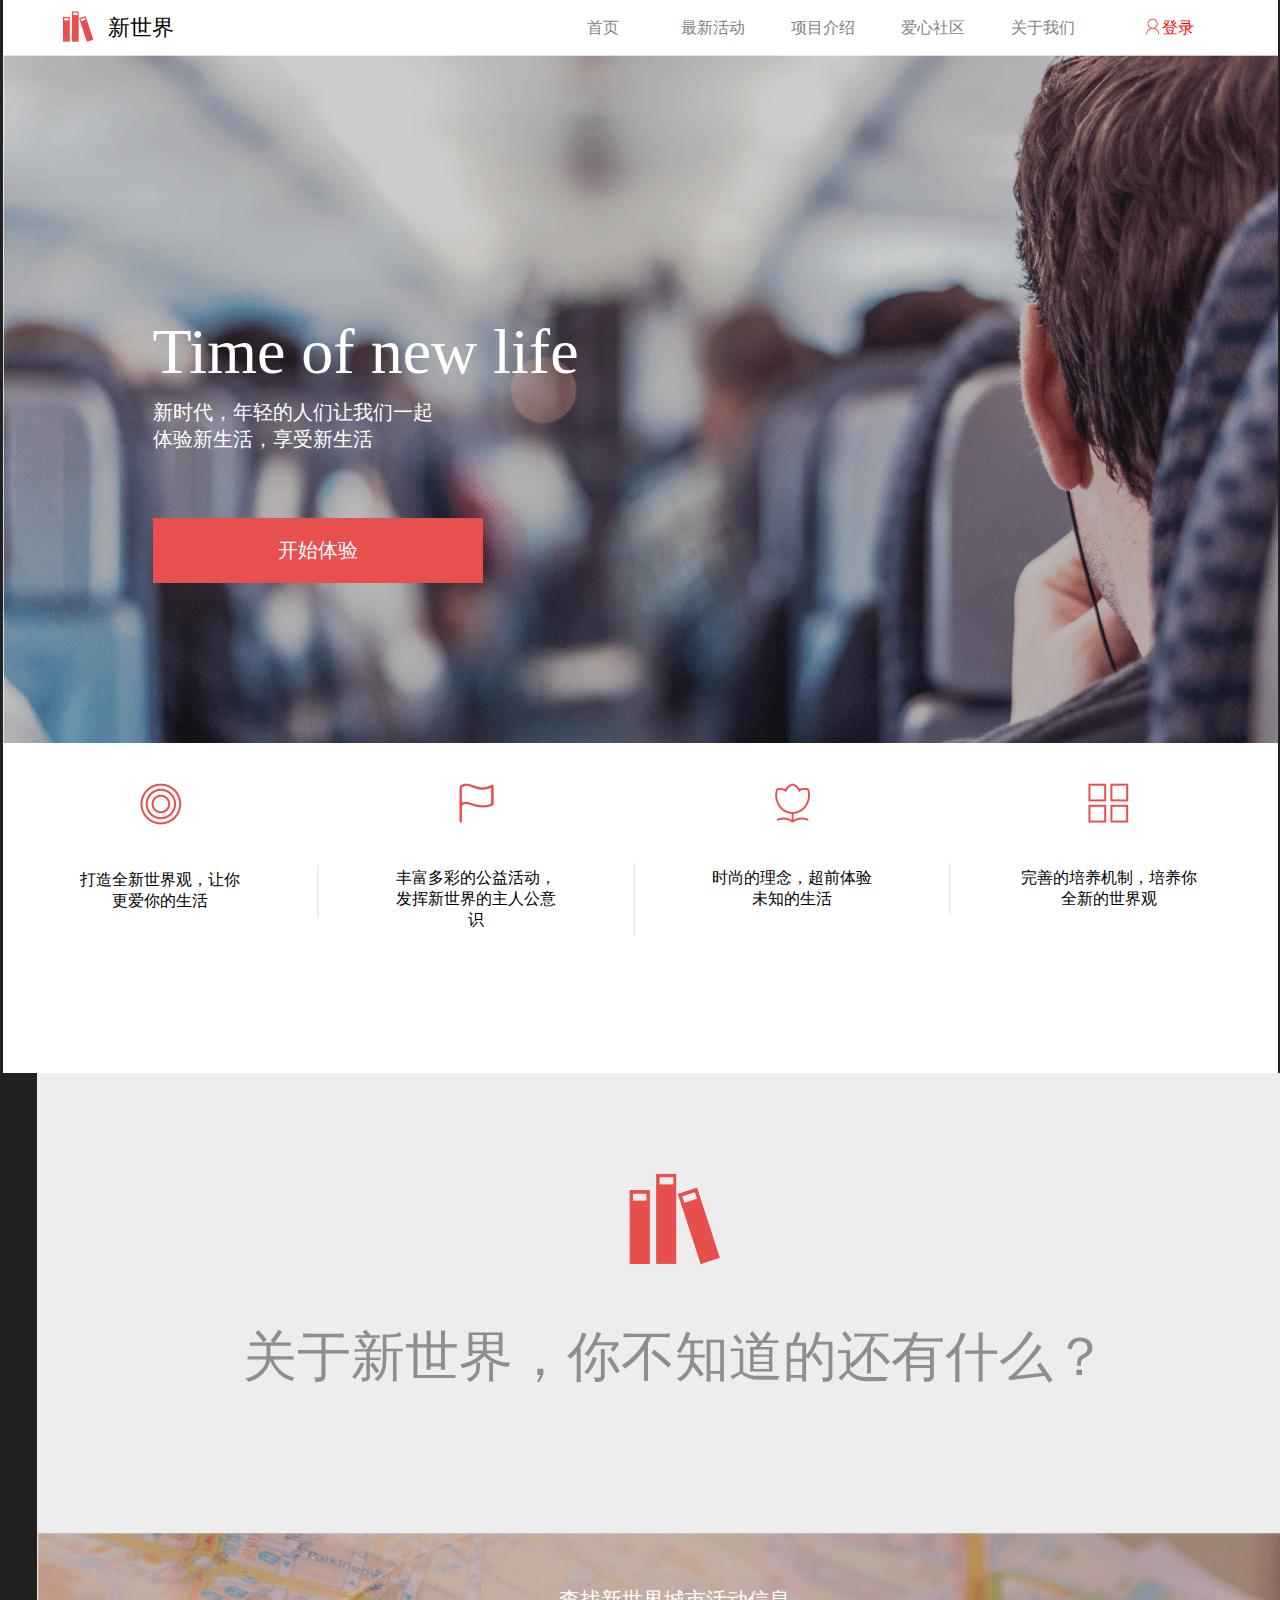
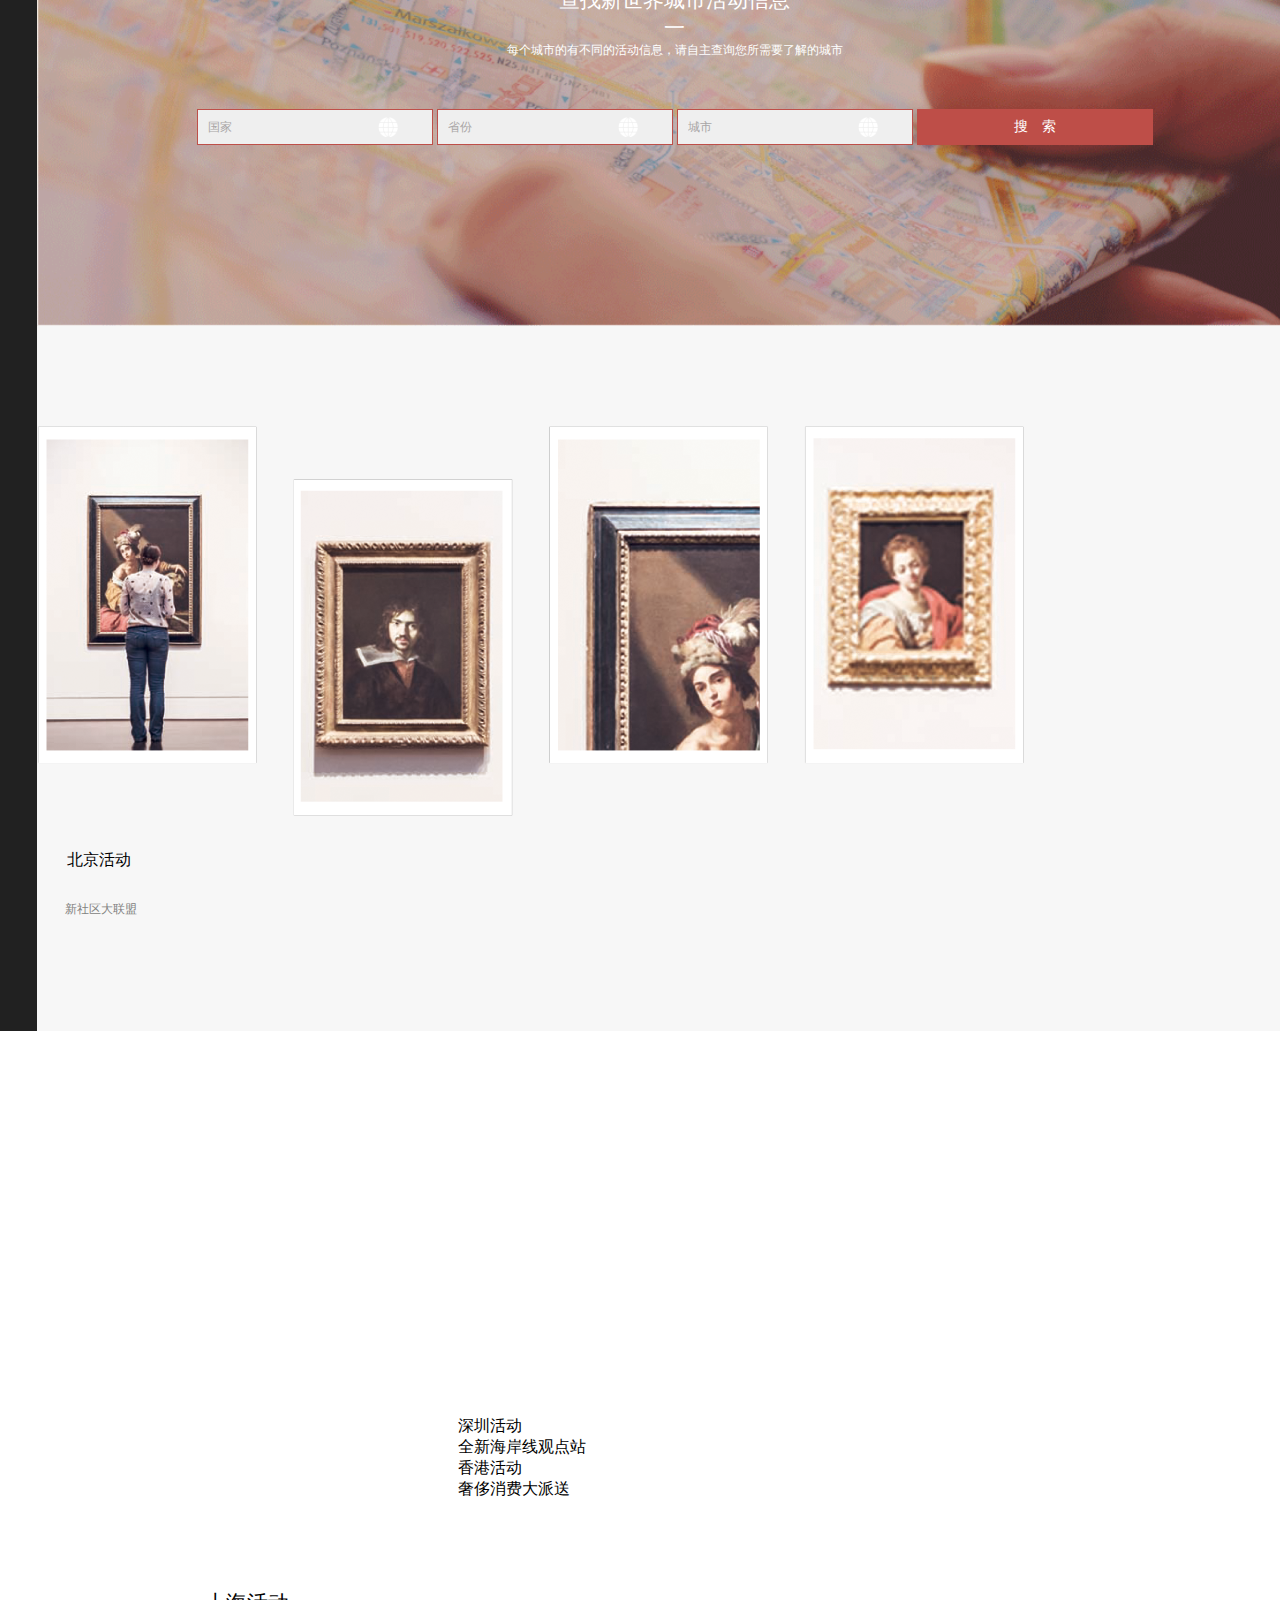
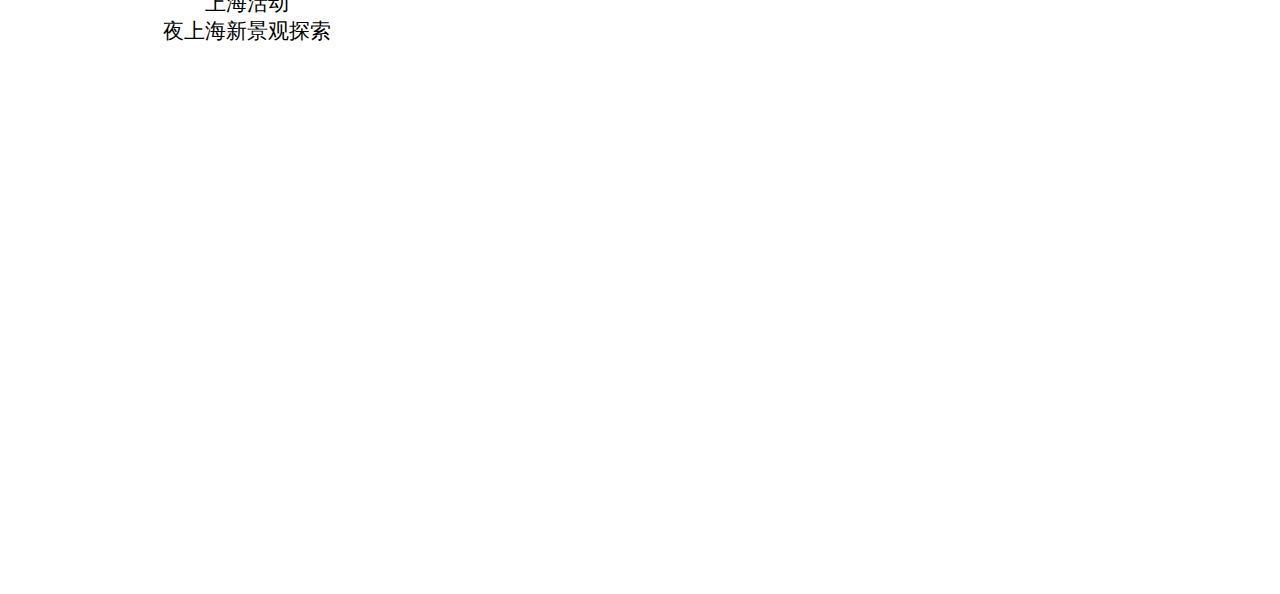
==== 10-3/index.html @ 668c170f "mission7" ====
<!DOCTYPE html>
<html lang="zh">

<head>
    <title>新世界</title>
    <meta charset='utf-8'>
    <link rel="stylesheet" type="text/css" href="reset.css">
    <link rel="stylesheet" type="text/css" href="main.css">
</head>

<body>
    <div class="main">
        <div class="nav">
            <h1>新世界</h1>
            <ul>
                <li><a href="#">首页</a></li>
                <li><a href="#">最新活动</a></li>
                <li><a href="#">项目介绍</a></li>
                <li><a href="#">爱心社区</a></li>
                <li><a href="#">关于我们</a></li>
                <li class="login"><a href="#">登录</a></li>
            </ul>
        </div>
        <div class="info">
            <div>
                <h2>Time of new life</h2>
                <p>新时代，年轻的人们让我们一起
                    <br>体验新生活，享受新生活</p>
                <p class="go">开始体验</p>
            </div>
        </div>
        <div class="slogan clearfix">
            <div class="sblock">
                <img src="img/slogan3.png" alt="">
                <p>打造全新世界观，让你更爱你的生活</p>
            </div>
            <div class="sblock">
                <img src="img/slogan2.png" alt="">
                <p>丰富多彩的公益活动，发挥新世界的主人公意识</p>
            </div>
            <div class="sblock">
                <img src="img/slogan1.png" alt="">
                <p>时尚的理念，超前体验未知的生活</p>
            </div>
            <div class="sblock">
                <img src="img/slogan4.png" alt="">
                <p>完善的培养机制，培养你全新的世界观</p>
            </div>
        </div>
    </div>
    <div id="new_world_acti">
        <div class="banner">
        <img class="logo" src="img/logob.png">
        <p class="title">关于新世界，你不知道的还有什么？</p>
        </div>
     <div class="search_page">
          <h3 class="title">查找新世界城市活动信息</br>一</h3>
          <p class="info">每个城市的有不同的活动信息，请自主查询您所需要了解的城市</p>
          <form>
            <div class="select">
              <select name="country">
                <option value="" selected="selected">国家</option>
                <option value="china">中国</option>
              </select>
            </div> 
     <div class="select">
              <select name="province">
                <option value="" selected="selected">省份</option>
                <option value="beijing">北京市</option>
                <option value="tianjing">天津市</option>
                <option value="hebei">河北省</option>
                <option value="shanxi_1">陕西省</option>
                <option value="neimeng">内蒙古自治区</option>
                <option value="liaoning">辽宁省</option>
              </select>
            </div>
            <div class="select">
              <select name="city">
                <option value="" selected="selected">城市</option>
              </select>
            </div>
            <button type="submit" id="submit">搜&nbsp;&nbsp;&nbsp;&nbsp;索</button>
          </form>  
         </div>
         <div class="acti_info">
              <img src="img/activity.png" alt="img">
           <div class="part1">
           	<h4>北京活动</h4>
                <p>新社区大联盟</p>
           </div>
           <div class="part2">
           <h4>上海活动</h4>
                <p>夜上海新景观探索</p>	
           </div>
           <div class="part3">
           <h4>深圳活动</h4>
                <p>全新海岸线观点站</p>
           </div>
           <div class="part4">
           	<h4>香港活动</h4>
                <p>奢侈消费大派送</p>
           </div>
            </div>     
</body>

</html>
---- 10-3/main.css ----
body {
    background: #212121;
}


/*导航条样式*/

.main {
    width: 1275px;
    background-color: #fff;
    margin: 0 auto;
}

.nav {
    height: 55px;
    line-height: 55px;
    padding: 0 50px;
}

div.nav h1 {
    float: left;
    font-size: 22px;
    font-family: 黑体;
    background-image: url(img/logo.png);
    background-repeat: no-repeat;
    background-position: 0 3px;
    padding-left: 55px;
}

div.nav ul {
    float: right;
    font-family: 微软雅黑;
}

div.nav ul li {
    float: left;
    font-size: 16px;
    margin-left: 10px;
}

div.nav ul li a {
    display: block;
    text-align: center;
    width: 100px;
    color: #808388;
    text-decoration: none;
}

div.nav ul a:hover {
    color: red;
    border-bottom: 4px red solid;
}

li.login {
    background-image: url(img/user.png);
    background-repeat: no-repeat;
    background-position: 30px 5px;
    padding-left: 25px;
}

div.nav ul .login a {
    color: red;
}


/*导航条样式结束*/

div.info {
    height: 688px;
    width: 1275px;
    overflow: hidden;
    background-image: url(img/info.png);
    background-repeat: no-repeat;
    color: #fff;
}

.info div {
    margin-left: 150px;
    margin-top: 260px;
}

div.info h2 {
    font-size: 64px;
    margin-bottom: 10px;
}

div.info p {
    font-size: 20px;
}

p.go {
    height: 65px;
    width: 330px;
    line-height: 65px;
    background-color: #E8504F;
    text-align: center;
    margin-top: 65px;
}


/*公司理念介绍区域样式*/

.slogan {
    height: 250px;
    padding: 40px 0;
}

.slogan .sblock {
    width: 316px;
    text-align: center;
    float: left;
}

.sblock p {
    margin-top: 36px;
    padding: 5px 70px;
    border-right: 2px #ededed solid;
}

div.sblock:last-child p {
    border-right: none;
}
/*地区部分*/

#new_world_acti .banner{
  width:1275px;
  height:360px;
  background-color: #EDEDED;
  text-align: center;
  padding-top: 100px;
}
#new_world_acti .banner .title{
  font-size: 53.59px;
  color:#8F8D8E;
  font-family: "黑体";
  margin-top: 52px;
}

#new_world_acti{
   margin-left: 37px
}
/*城市查找部分*/
#new_world_acti .search_page{
  position: relative;
  width:1275px;
  height:340px;
  padding-top: 53px;
  text-align: center;
  background: url(img/map.png);
  background-size: cover;
}
#new_world_acti .search_page .title{
  font-size: 21px;
  font-weight: normal;
  font-family: "微软雅黑";
  color: white;
  text-align: center;
}
#new_world_acti .search_page .info{
  font-size: 12px;
  color: white;
  text-align: center;
  font-family: "微软雅黑";
  }
#new_world_acti .search_page form{
  display: inline-block;
  margin-top:50px;
  }
#new_world_acti #submit{
  display: inline-block;
  width:236px;
  height:36px;
  background-color: #BE4E48;
  font-size: 14px;
  color:white;
  font-family: "微软雅黑";
  border: none; 
  }
#new_world_acti .search_page .select{
  position: relative;
  display:inline-block;
  }
#new_world_acti .search_page form select{
  width:236px;
  height:36px;
  padding-left: 10px;
  font-size: 12px;
  color: #A9A6A6;
  appearance:none;
} 
#new_world_acti .search_page form select{
    border:1px solid #BE4F49;
}
#new_world_acti .search_page .select:after{
  content: '';
  width:20px;
  height:20px;
  position: absolute;
  display: inline-block;
  right:35px;
  top:50%;
  margin-top: -10px;
  background: url(img/bottom1.png);
  background-size: cover;
}
/*活动部分*/
#new_world_acti .acti_info{
  position: relative;
  width:1275px;
  height:605px;
  background-color: #F7F7F7;
  padding-top: 100px;
}
#new_world_acti .acti_info .part1{
   margin: -50 0;
   width:100%;
  height:566px;
}
#new_world_acti .acti_info .part1 h4{
  margin:30px;
  font-family: "微软雅黑";
}
#new_world_acti .acti_info .part1 p{
  margin: 28px;
  font-family: "微软雅黑";
  font-size:12px;
  color:#828281;
}
#new_world_acti .acti_info .part2{
  float: left;
  width:33%;
  height:100%;
  text-align: center;
  font-size: 21px;
  font-family: "黑体";
  padding-top: 173px;
}
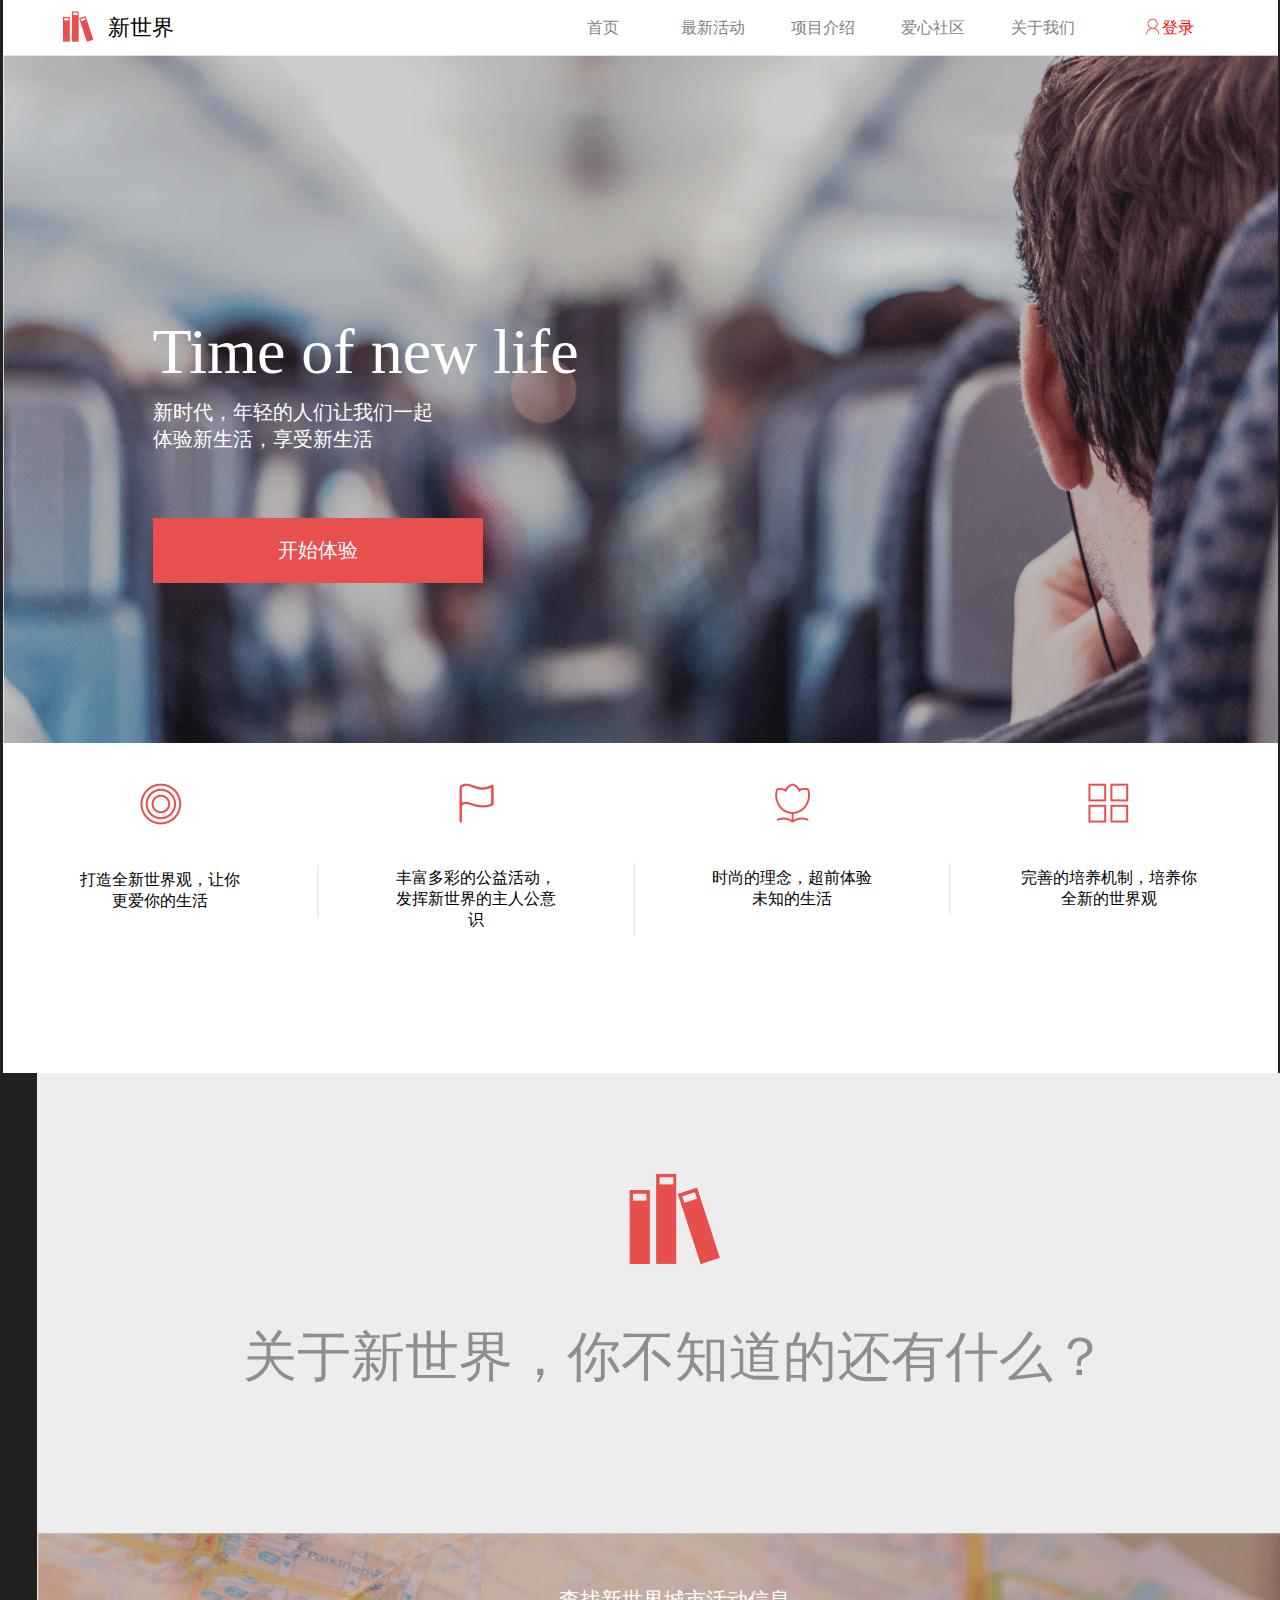
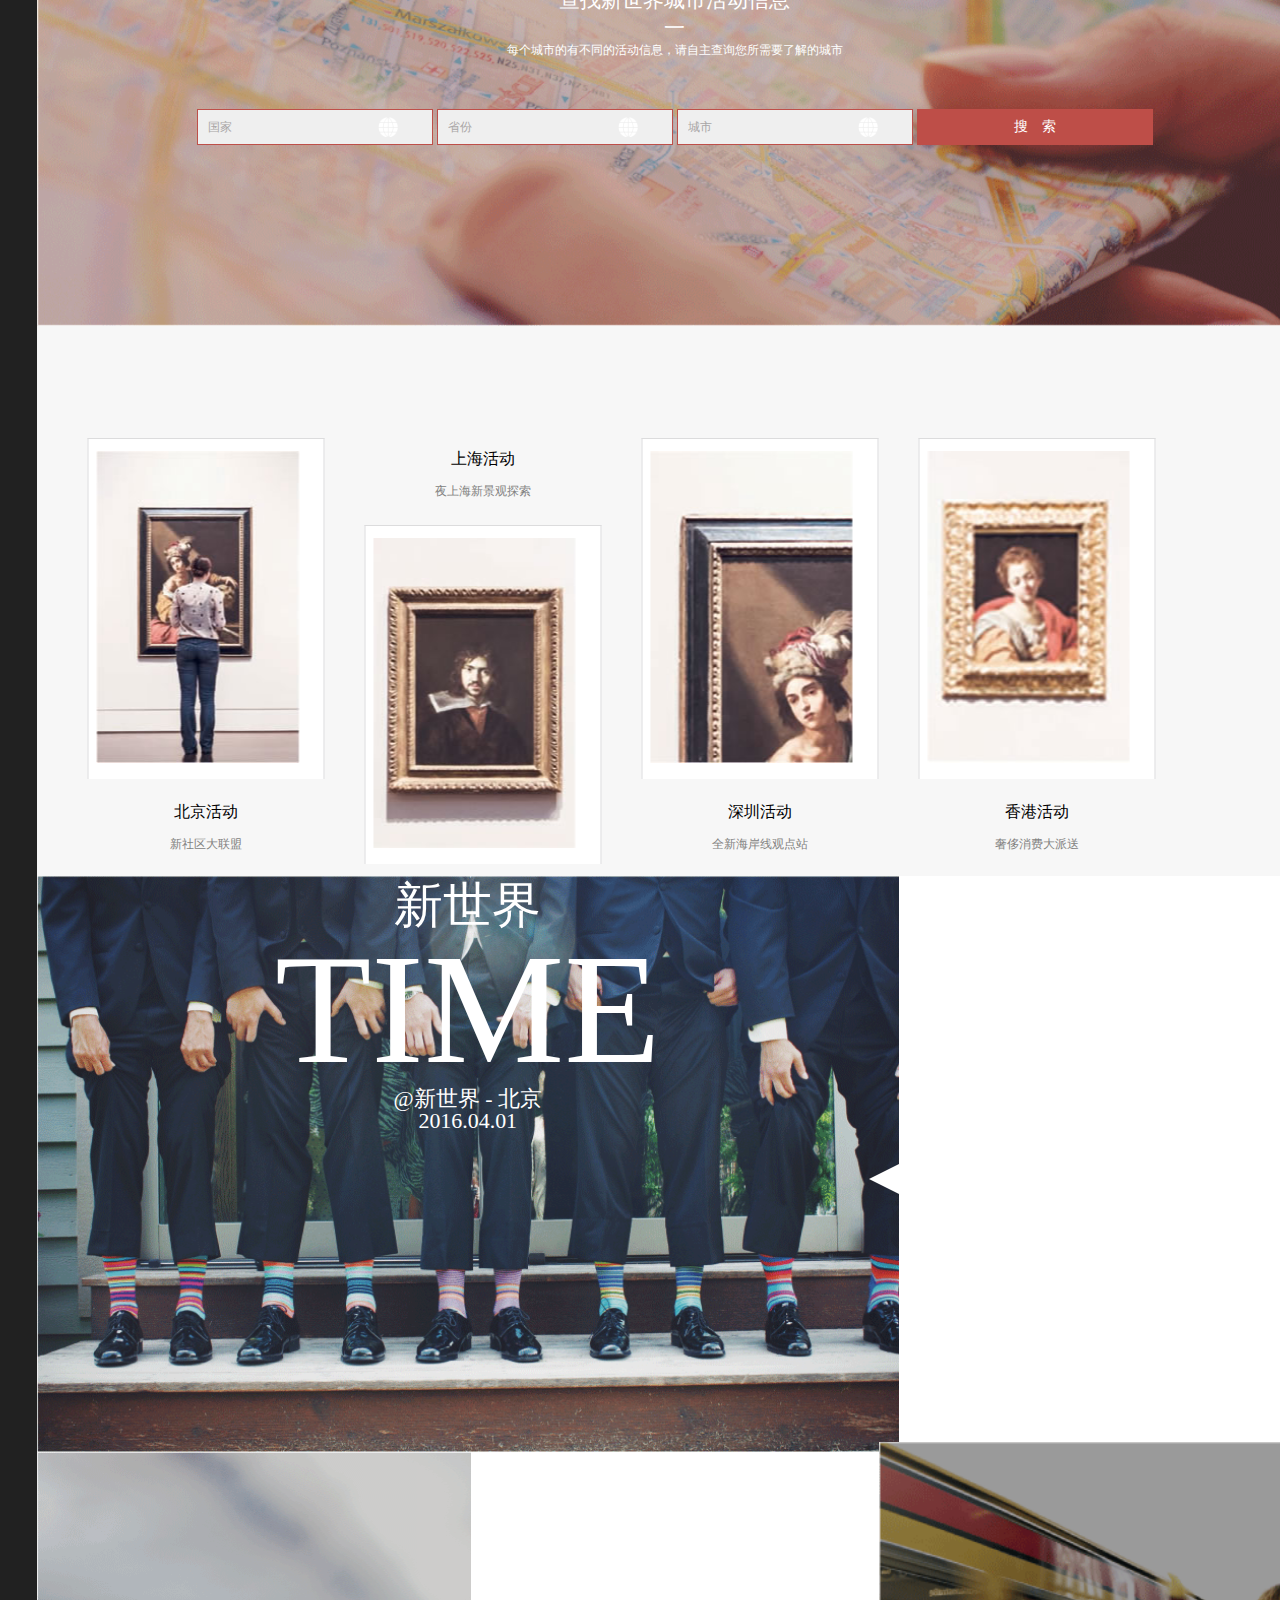
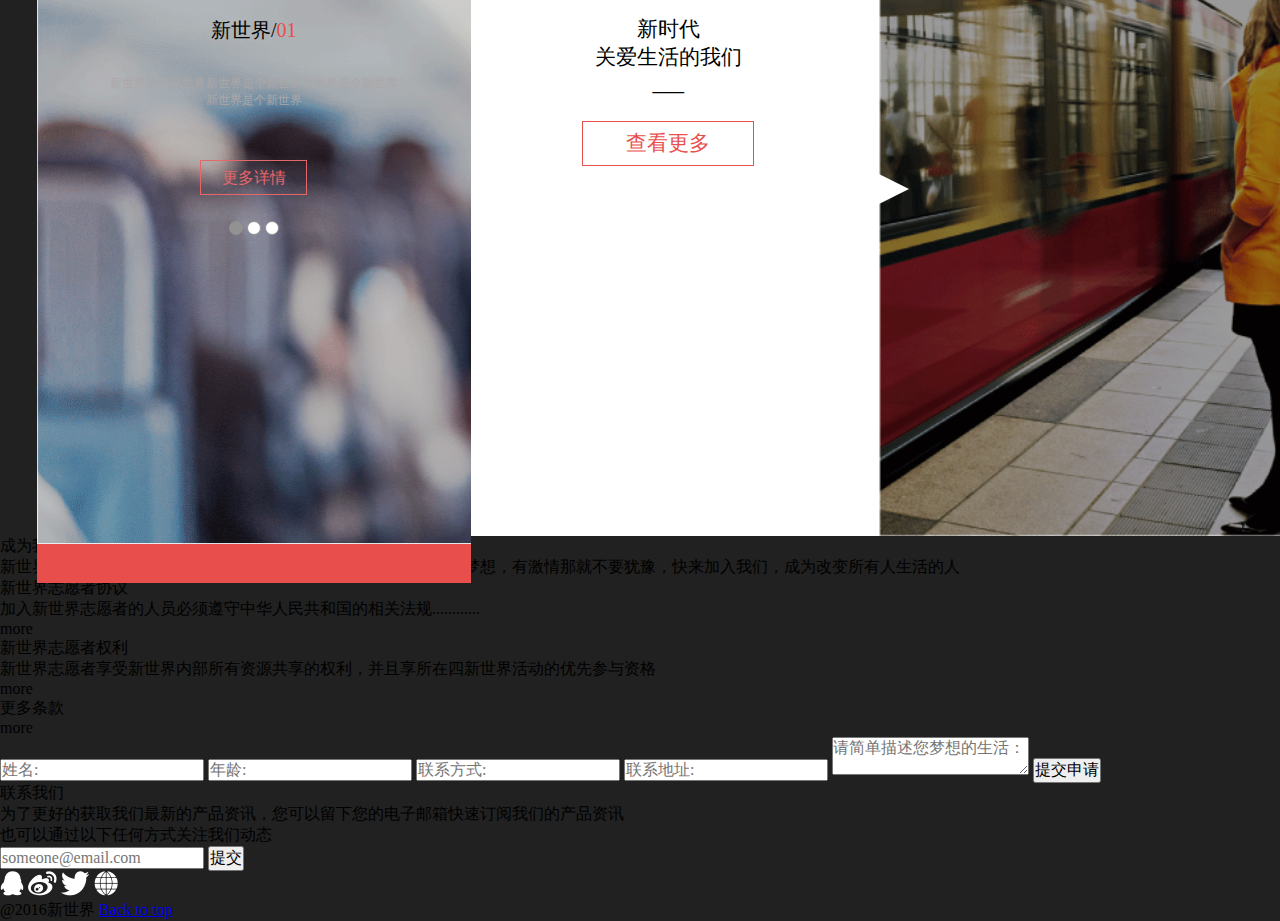
==== commit 0371c47a: "mission7补充" ====
--- a/10-3/index.html
+++ b/10-3/index.html
@@ -81,26 +81,143 @@
             </div>
             <button type="submit" id="submit">搜&nbsp;&nbsp;&nbsp;&nbsp;索</button>
           </form>  
-         </div>
+         </div>        
          <div class="acti_info">
-              <img src="img/activity.png" alt="img">
-           <div class="part1">
-           	<h4>北京活动</h4>
+          <ul class="info_list">
+            <li class="part_1 part first">
+              <div class="album">
+                <img src="img/album_1.jpg" alt="img">
+              </div>
+              <p class="intro">
+                <h4>北京活动</h4>
                 <p>新社区大联盟</p>
-           </div>
-           <div class="part2">
-           <h4>上海活动</h4>
-                <p>夜上海新景观探索</p>	
-           </div>
-           <div class="part3">
-           <h4>深圳活动</h4>
+              </p>
+            </li>
+            <li class="part_2 part">
+              <p class="intro">
+                <h4>上海活动</h4>
+                <p>夜上海新景观探索</p>
+              </p>
+              <div class="album">
+                <img src="img/album_2.jpg" alt="img">
+              </div>
+            </li> 
+            <li class="part_3 part">
+              <div class="album">
+                <img src="img/album_3.jpg" alt="img">
+              </div>
+              <p class="intro">
+                <h4>深圳活动</h4>
                 <p>全新海岸线观点站</p>
-           </div>
-           <div class="part4">
-           	<h4>香港活动</h4>
+              </p>
+            </li>
+            <li class="part_4 part">
+              <div class="album">
+                <img src="img/album_4.jpg" alt="img">
+              </div>
+              <p class="intro">
+                <h4>香港活动</h4>
                 <p>奢侈消费大派送</p>
-           </div>
-            </div>     
+              </p>
+            </li>
+            </ul>
+        </div>
+      </div>
+
+      <div id="new_world_info">
+        <div class="part_1">
+          <div class="banner fl">
+            <ul>
+              <li class="line_1">新世界</li>
+              <li class="line_2">TIME</li>
+              <li class="line_3">@新世界 - 北京</li>
+              <li class="line_4">2016.04.01</li>
+            </ul>
+          </div>
+       <div class="info fr">
+            <h3>新世界/<span>01</span></h3>
+            <p>新世界是个新世界新世界是个新世界新世界是个新世界新世界是个新世界</p>
+            <a class="btn">更多详情</a>
+            <ul>
+              <li class="active"></li>
+              <li></li>
+              <li></li>
+            </ul>
+          </div>
+        </div>
+       <div class="part_2">
+          <ul>
+            <li class="first_part">
+              <h3>新时代</h3>
+              <p>关爱生活的我们</br>___</p>
+              <a class="btn">查看更多</a>
+            </li>
+            <li class="second_part">
+              <h3>新时代</h3>
+              <p>关爱生活的我们</br>___</p>
+              <a class="btn">查看更多</a>
+            </li>
+            <li class="third_part"></li>
+          </ul>
+        </div>
+      </div>
+      <div id="be_vounlenteer">
+        <div class="up_part">
+          <h3>成为我们的志愿者</h3>
+          <span></span>
+          <p>新世界的大家庭需要每一个爱生活的人的加入，如果你够年轻，有梦想，有激情那就不要犹豫，快来加入我们，成为改变所有人生活的人 </p>
+        </div>
+        <div class="down_part">
+          <div class="wrapper">
+            <div class="left_part fl">
+              <div class="protocol para">
+                <h3>新世界志愿者协议</h3>
+                <p>加入新世界志愿者的人员必须遵守中华人民共和国的相关法规............</p>
+                <a><span>more</span><i></i></a>
+              </div>
+              <div class="rights para">
+                <h3>新世界志愿者权利</h3>
+                <p>新世界志愿者享受新世界内部所有资源共享的权利，并且享所在四新世界活动的优先参与资格</p>
+                <a><span>more</span><i></i></a>
+              </div>
+              <div class="more_protocol para">
+                <h3>更多条款</h3>
+                <p></p>
+                <a><span>more</span><i></i></a>
+              </div>
+            </div>
+            <div class="right_part fr">
+              <form>
+                <input type="text" id="user_name" name="user_name" placeholder="姓名:">
+                <input type="text" id="user_age" name="user_age" placeholder="年龄:">
+                <input type="text" id="user_contact" name="user_contact" placeholder="联系方式:">
+                <input type="text" id="user_address" name="user_address" placeholder="联系地址:">
+                <textarea name="user_des" id="user_des" placeholder="请简单描述您梦想的生活："></textarea>
+                <input type="submit" id="sub_btn" value="提交申请">
+              </form>
+            </div>
+          </div>
+        </div>
+      </div>
+      <div id="contact">
+        <h3>联系我们</h3>
+        <p>
+          为了更好的获取我们最新的产品资讯，您可以留下您的电子邮箱快速订阅我们的产品资讯</br>也可以通过以下任何方式关注我们动态
+        </p>
+        <div class="search_box">
+          <input type="text" nmae="email" id="email" placeholder="someone@email.com">
+          <input type="submit" value="提交" id="submit">
+        </div>
+        <img src="img/bottom3.png" class="icon" alt="img">
+        <img src="img/bottom4.png" class="icon" alt="img">
+        <img src="img/bottom2.png" class="icon" alt="img">
+        <img src="img/bottom1.png" class="icon" alt="img">
+      </div>
+      <div id="footer">
+        <span class="fl">@2016新世界</span>
+        <a class="fr" href="#">Back to top</a>
+      </div>
+    </div> 
 </body>
 
 </html>
--- a/10-3/main.css
+++ b/10-3/main.css
@@ -204,29 +204,173 @@
   background-size: cover;
 }
 /*活动部分*/
+
 #new_world_acti .acti_info{
   position: relative;
   width:1275px;
-  height:605px;
+  height:450px;
   background-color: #F7F7F7;
   padding-top: 100px;
-}
-#new_world_acti .acti_info .part1{
-   margin: -50 0;
-   width:100%;
-  height:566px;
-}
-#new_world_acti .acti_info .part1 h4{
-  margin:30px;
-  font-family: "微软雅黑";
-}
-#new_world_acti .acti_info .part1 p{
-  margin: 28px;
+
+}
+#new_world_acti .acti_info .info_list{
+  display: inline-block;
+  width:1275px;
+  position: absolute;
+  left:50%;
+  transform: translateX(-50%);
+}
+
+#new_world_acti .acti_info .part{
+  display: inline-block;
+  margin-left:36px;
+}
+#new_world_acti .acti_info .part.first{
+  margin-left: 50px;
+  } 
+#new_world_acti .acti_info .part h4{
+  margin:13px;
+  text-align: center; 
+  font-family: "微软雅黑";
+}
+#new_world_acti .acti_info .part p{
+  text-align: center;
   font-family: "微软雅黑";
   font-size:12px;
   color:#828281;
-}
-#new_world_acti .acti_info .part2{
+  padding-bottom: 10px;
+}
+#new_world_acti .acti_info .part .album{
+  width:219px;
+  padding:12px 8px;
+  margin-top:5px;
+  background-color: white;
+  border-top:1px solid #DCDCDD;
+  border-left:1px solid #DCDCDD;
+  border-right:1px solid #DCDCDD;
+}
+/*新世界部分*/
+
+#new_world_info{
+  width:1275px;
+  height:1000px;
+  background-color: white;
+  margin-left: 37px;
+}
+#new_world_info .part_1{
+  width:100%;
+  height:566px;
+  padding-right: 16px;
+}
+#new_world_info .part_1 .banner{
+  background:url(img/line.png);
+  background-size: cover;
+  padding-top:134px;
+  text-align: center;
+  line-height: 1;
+  position: relative;
+  height:100%;
+  width:66%;
+  padding: 5px 10px;
+  margin-right: 3px;
+}
+#new_world_info .part_1 .banner:after{
+  content: '';
+  width:0;
+  height:0;
+  border-right:30px solid white;
+  border-top: 15px solid transparent;
+  border-bottom: 15px solid transparent;
+  position: absolute;
+  right:-15px;
+  top:50%;
+  transform: translateX(-50%);
+}
+
+#new_world_info .part_1 .banner .line_1{
+  font-size: 49.47px;
+  color:white;
+  font-family: "微软雅黑";
+}
+#new_world_info .part_1 .banner .line_2{
+  font-size: 157.79px;
+  color:white;
+  font-family: "微软雅黑";
+}
+#new_world_info .part_1 .banner .line_3,.line_4{
+  font-size: 21.91px;
+  color:white;
+  font-family: "微软雅黑";
+}
+#new_world_info .part_1 .info {
+  position: relative;
+  padding-top: 165px;
+  width:34%;
+  height:100%;
+  background-color:#E84E4C; 
+  text-align: center;
+}
+#new_world_info .part_1 .info p{
+  width:292px;
+  margin:0 auto;
+  font-size:12px;
+  color: #ACA7A7;
+  font-family: "宋体";
+  margin-top: 31px;
+}
+#new_world_info .part_1 .info h3{
+  text-align: center;
+  font-size:20px;
+  color: black;
+}
+#new_world_info .part_1 .info h3 span{
+  color: #E7504E;
+}
+#new_world_info .part_1 .info .btn{
+  display: block;
+  width:105px;
+  height:33px;
+  border: 1px solid #E4676A;
+  text-align: center;
+  color:#E4676A;
+  line-height: 33px;
+  margin-top: 51px;
+  margin-left: auto;
+  margin-right: auto;
+  cursor: pointer;
+  transition:all 0.5s;
+}
+#new_world_info .part_1 .info .btn:hover{
+  color:white;
+  background-color: #E4676A;
+}
+#new_world_info .part_1 .info ul{
+  position: absolute;
+  left:50%;
+  transform: translateX(-50%);
+  margin-top: 26px;
+}
+#new_world_info .part_1 .info ul li{
+  display: inline-block;
+  width:12px;
+  height:12px;
+  border-radius: 50%;
+  border:1px solid #929292;
+  background-color: white;
+  cursor: pointer;
+}
+#new_world_info .part_1 .info ul li.active{
+  background-color: #929292;
+}
+#new_world_info .part_2{
+  width:100%;
+  height:521px;
+}
+#new_world_info .part_2 ul{
+  width:100%;
+  height:100%;
+}
+#new_world_info .part_2 li{
   float: left;
   width:33%;
   height:100%;
@@ -234,4 +378,55 @@
   font-size: 21px;
   font-family: "黑体";
   padding-top: 173px;
-}+}
+#new_world_info .part_2 li .btn{
+  display: inline-block;
+  width:170px;
+  height:43px;
+  margin-top: 25px;
+  line-height: 43px;
+  cursor: pointer;
+  transition: all 0.5s;
+}
+#new_world_info .part_2 .first_part .btn:hover{
+  color: #E8504E;
+  background-color: white;
+}
+#new_world_info .part_2 .first_part{
+  color: white;
+  background-color: #E8504E;
+
+}
+#new_world_info .part_2 li.first_part .btn{
+  border: 1px solid white ;
+}
+#new_world_info .part_2 .second_part{
+  color:black;
+  background-color: white;
+
+}
+#new_world_info .part_2 .second_part .btn:hover{
+  color:white;
+  background-color: #E8504E;
+}
+#new_world_info .part_2 li.second_part .btn{
+  color: #E8504E;
+  border: 1px solid #E8504E ;
+}
+#new_world_info .part_2 .third_part{
+  position: relative;
+  background: url(img/wait.png);
+  background-size: cover;
+}
+#new_world_info .part_2 .third_part:after{
+  content: '';
+  width:0;
+  height:0;
+  border-left:30px solid white;
+  border-top:15px solid transparent;
+  border-bottom:15px solid transparent;
+  position: absolute;
+  left:0;
+  top:50%;
+  transform: translateY(-50%);
+}
